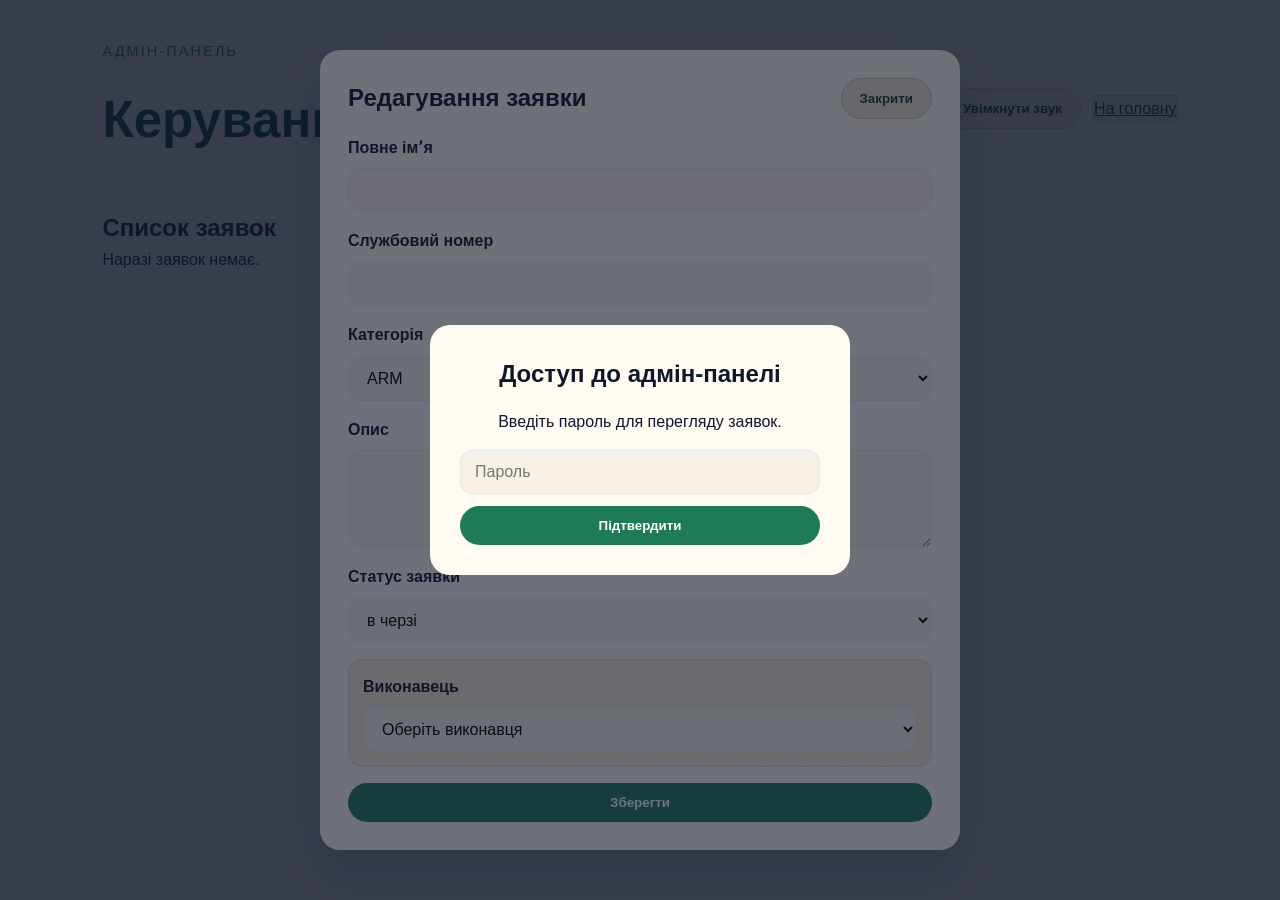
==== admin-secret/index.html @ a61e483c "Localize statuses and executor list" ====
<!DOCTYPE html>
<html lang="uk">
  <head>
    <meta charset="UTF-8" />
    <meta name="viewport" content="width=device-width, initial-scale=1" />
    <title>Адмін-панель | Технічна підтримка ГВМКЦ</title>
    <link rel="stylesheet" href="../styles.css" />
    <link rel="stylesheet" href="admin.css" />
  </head>
  <body>
    <div class="admin-shell">
      <header class="admin-header">
        <div>
          <p class="eyebrow">Адмін-панель</p>
          <h1>Керування чергою заявок</h1>
        </div>
        <div class="admin-actions">
          <button id="sound-toggle" class="secondary">Увімкнути звук</button>
          <a class="secondary" href="/">На головну</a>
        </div>
      </header>

      <section class="admin-grid">
        <div class="admin-list full-width">
          <h2>Список заявок</h2>
          <div id="ticket-list" class="ticket-list"></div>
        </div>
      </section>
    </div>

    <div id="editor-drawer" class="editor-drawer" hidden>
      <div class="editor-card">
        <div class="editor-header">
          <h2>Редагування заявки</h2>
          <button id="close-editor" class="secondary" type="button">Закрити</button>
        </div>
        <form id="edit-form" class="ticket-form">
          <input type="hidden" name="id" />
          <label>
            Повне імʼя
            <input name="fullName" type="text" required />
          </label>
          <label>
            Службовий номер
            <input name="serviceNumber" type="text" required />
          </label>
          <label>
            Категорія
            <select name="category" required>
              <option>ARM</option>
              <option>Printer</option>
              <option>WiFi</option>
              <option>Medical devices</option>
              <option>Phone</option>
            </select>
          </label>
          <label>
            Опис
            <textarea name="description" rows="4" required></textarea>
          </label>
          <label>
            Статус заявки
            <select name="status" required>
              <option value="в черзі">в черзі</option>
              <option value="в роботі">в роботі</option>
              <option value="виконано">виконано</option>
            </select>
          </label>
          <div class="done-fields" id="done-fields" hidden>
            <label>
              Виконавець
              <select name="executor">
                <option value="" disabled selected>Оберіть виконавця</option>
                <option>Кабанець Володимир</option>
                <option>Чопов Володимир</option>
                <option>Пащенко Андрій</option>
                <option>Ткаченко Павло</option>
                <option>Ольховий Василь</option>
              </select>
            </label>
          </div>
          <button type="submit" class="primary">Зберегти</button>
        </form>
      </div>
    </div>

    <div id="password-overlay" class="password-overlay">
      <div class="password-card">
        <h2>Доступ до адмін-панелі</h2>
        <p>Введіть пароль для перегляду заявок.</p>
        <form id="password-form">
          <input type="password" name="password" placeholder="Пароль" required />
          <button type="submit" class="primary">Підтвердити</button>
        </form>
        <p id="password-error" class="password-error" hidden>Невірний пароль.</p>
      </div>
    </div>

    <script src="admin.js"></script>
  </body>
</html>
---- styles.css ----
:root {
  color-scheme: light;
  --green-900: #0b3d2e;
  --green-700: #1f7a58;
  --green-500: #2bb673;
  --green-100: #f6f1e9;
  --white: #ffffff;
  --gray-900: #0f172a;
  --gray-600: #475569;
  --gray-200: #e2e8f0;
  --shadow: 0 20px 50px rgba(15, 23, 42, 0.12);
  --warm-cream: #f8f2e6;
  --warm-sand: #efe3d0;
  --warm-accent: #c97b4a;
}

* {
  box-sizing: border-box;
  margin: 0;
  padding: 0;
  font-family: "Manrope", sans-serif;
}

body {
  background: var(--green-100);
  color: var(--gray-900);
  line-height: 1.6;
}

.hero {
  background: linear-gradient(135deg, #fdf7ee 0%, #f3e7d4 55%, #ead6bd 100%);
  padding: 32px 8vw 80px;
  min-height: 90vh;
}

.minimal-hero {
  min-height: 70vh;
  display: grid;
  align-items: center;
}

.nav {
  display: flex;
  align-items: center;
  justify-content: flex-end;
  margin-bottom: 40px;
}

.brand {
  font-weight: 700;
  font-size: 1.5rem;
  color: var(--green-900);
}

.admin-link {
  text-decoration: none;
  color: var(--green-700);
  font-weight: 600;
  background: var(--warm-cream);
  padding: 10px 18px;
  border-radius: 999px;
  box-shadow: 0 12px 24px rgba(31, 122, 88, 0.15);
}

.hero-content {
  display: grid;
  grid-template-columns: repeat(auto-fit, minmax(280px, 1fr));
  gap: 32px;
  align-items: center;
}

.single-column {
  grid-template-columns: 1fr;
  text-align: center;
  gap: 24px;
}

.main-title {
  font-size: clamp(2rem, 4vw, 3rem);
  color: var(--gray-900);
  max-width: 900px;
  margin: 0 auto;
}

.hero-actions {
  display: flex;
  gap: 16px;
  justify-content: center;
  flex-wrap: wrap;
}

.eyebrow {
  font-size: 0.9rem;
  text-transform: uppercase;
  letter-spacing: 0.15em;
  color: var(--green-700);
  margin-bottom: 16px;
}

h1 {
  font-size: clamp(2rem, 4vw, 3.4rem);
  margin-bottom: 16px;
  color: var(--green-900);
}

.lead {
  font-size: 1.1rem;
  color: var(--gray-600);
  max-width: 520px;
}

.hero-card {
  background: var(--white);
  padding: 28px;
  border-radius: 24px;
  box-shadow: var(--shadow);
}

.panel {
  background: var(--white);
  padding: 28px;
  border-radius: 24px;
  box-shadow: var(--shadow);
  margin-bottom: 32px;
}

.hero-card h2 {
  margin-bottom: 18px;
  font-size: 1.4rem;
}

.ticket-form,
.token-form {
  display: grid;
  gap: 16px;
}

label {
  display: grid;
  gap: 8px;
  font-weight: 600;
  color: var(--gray-900);
}

input,
select,
textarea {
  border-radius: 12px;
  border: 1px solid var(--gray-200);
  padding: 12px 14px;
  font-size: 1rem;
  background: var(--warm-cream);
}

textarea {
  resize: vertical;
}

button {
  border: none;
  cursor: pointer;
  font-weight: 600;
  padding: 12px 18px;
  border-radius: 999px;
  transition: transform 0.2s ease, box-shadow 0.2s ease;
}

button:hover {
  transform: translateY(-1px);
  box-shadow: 0 10px 20px rgba(31, 122, 88, 0.2);
}

.primary {
  background: var(--green-700);
  color: var(--white);
}

.secondary {
  background: var(--warm-sand);
  color: var(--green-900);
  border: 1px solid #d3c2a8;
}

.confirmation {
  margin-top: 20px;
  padding: 16px;
  border-radius: 16px;
  background: var(--warm-cream);
  border: 1px solid #e5d5bf;
  color: var(--green-900);
}

.main {
  padding: 60px 8vw 80px;
}

.ticket-details {
  margin-top: 30px;
  background: var(--white);
  border-radius: 20px;
  padding: 24px;
  box-shadow: var(--shadow);
}

.ticket-details header {
  display: flex;
  flex-wrap: wrap;
  justify-content: space-between;
  align-items: center;
  margin-bottom: 16px;
}

.status-pill {
  background: var(--green-100);
  color: var(--green-900);
  padding: 6px 14px;
  border-radius: 999px;
  font-weight: 600;
  text-transform: capitalize;
}

.details-grid {
  display: grid;
  grid-template-columns: repeat(auto-fit, minmax(220px, 1fr));
  gap: 16px;
  margin-bottom: 16px;
}

.details-grid div {
  background: var(--warm-cream);
  padding: 12px;
  border-radius: 12px;
}

.ticket-actions {
  display: flex;
  gap: 12px;
  flex-wrap: wrap;
}

.footer {
  text-align: center;
  padding: 30px 0 40px;
  color: var(--gray-600);
}

@media (max-width: 640px) {
  .hero {
    padding: 24px 6vw 60px;
  }

  .nav {
    flex-direction: column;
    gap: 12px;
  }

  .hero-actions {
    flex-direction: column;
  }
}
---- admin-secret/admin.css ----
body {
  background: #f6f1e9;
}

.admin-shell {
  padding: 40px 8vw 80px;
}

.admin-header {
  display: flex;
  flex-wrap: wrap;
  justify-content: space-between;
  align-items: center;
  gap: 20px;
  margin-bottom: 32px;
}

.admin-actions {
  display: flex;
  gap: 12px;
  align-items: center;
}

.admin-grid {
  display: grid;
  grid-template-columns: repeat(auto-fit, minmax(280px, 1fr));
  gap: 28px;
}

.full-width {
  grid-column: 1 / -1;
}

.ticket-list {
  display: grid;
  gap: 16px;
}

.ticket-card {
  background: #fffaf2;
  border-radius: 18px;
  padding: 18px;
  box-shadow: 0 20px 40px rgba(15, 23, 42, 0.08);
  border: 1px solid #e2e8f0;
  display: grid;
  gap: 10px;
  text-align: left;
}

.ticket-card h3 {
  font-size: 1.1rem;
}

.ticket-meta {
  display: flex;
  gap: 8px;
  flex-wrap: wrap;
  font-size: 0.9rem;
  color: #475569;
}

.ticket-actions {
  display: flex;
  gap: 10px;
  flex-wrap: wrap;
}

.editor-drawer {
  position: fixed;
  inset: 0;
  background: rgba(15, 23, 42, 0.55);
  display: flex;
  align-items: center;
  justify-content: center;
  padding: 24px;
}

.editor-card {
  background: #fffaf2;
  padding: 28px;
  border-radius: 20px;
  max-width: 640px;
  width: 100%;
  display: grid;
  gap: 16px;
  box-shadow: 0 24px 50px rgba(15, 23, 42, 0.2);
}

.editor-header {
  display: flex;
  align-items: center;
  justify-content: space-between;
  gap: 12px;
}

.password-overlay {
  position: fixed;
  inset: 0;
  background: rgba(15, 23, 42, 0.6);
  display: flex;
  align-items: center;
  justify-content: center;
  padding: 24px;
}

.password-card {
  background: #fffaf2;
  padding: 30px;
  border-radius: 20px;
  max-width: 420px;
  width: 100%;
  display: grid;
  gap: 16px;
  text-align: center;
}

.password-card form {
  display: grid;
  gap: 12px;
}

.password-error {
  color: #b91c1c;
  font-weight: 600;
}

.done-fields {
  background: #f3e8d8;
  padding: 14px;
  border-radius: 14px;
  border: 1px dashed #cbd5f5;
  display: grid;
  gap: 12px;
}
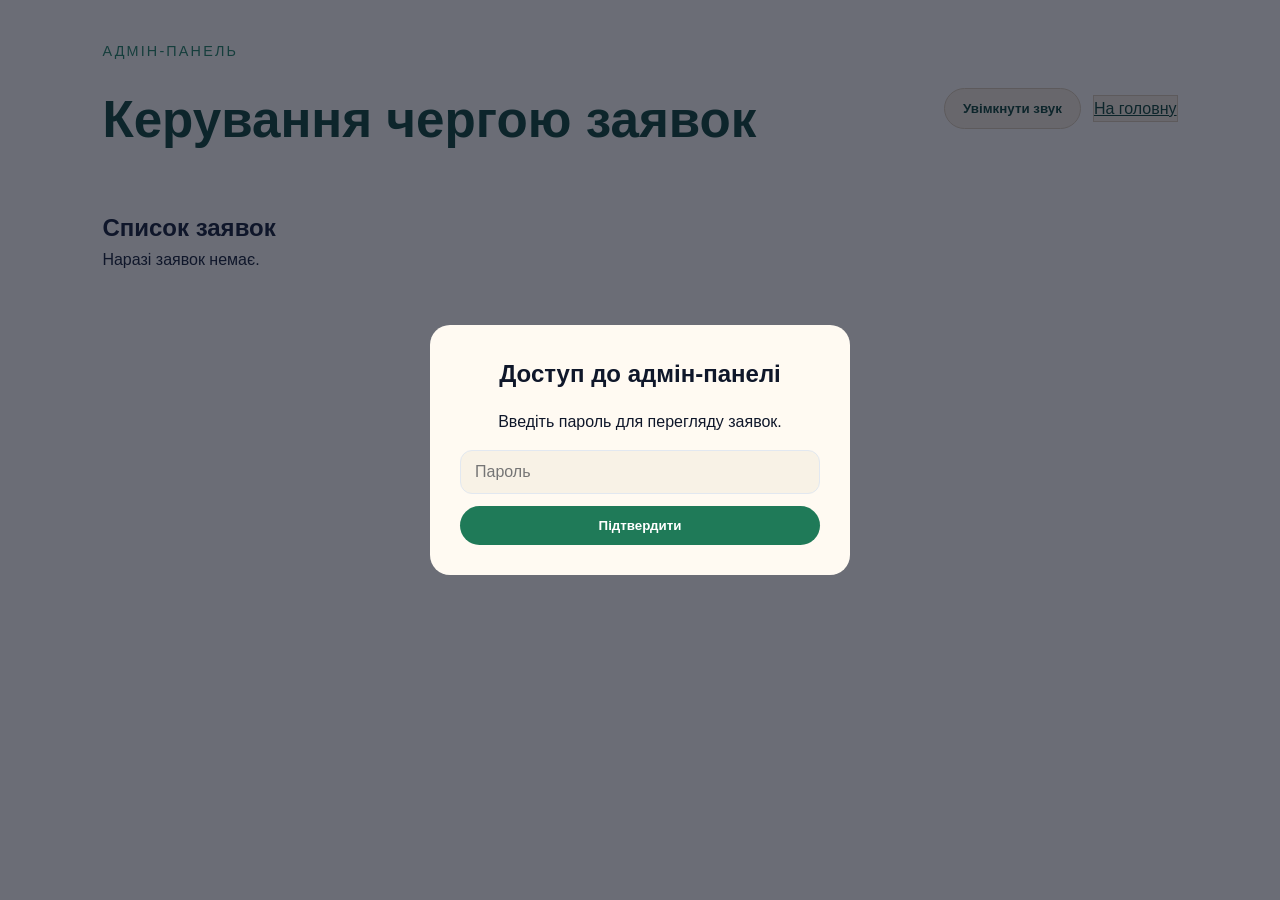
==== commit 46604cab: "Add requester metadata and overdue prioritization" ====
--- a/admin-secret/index.html
+++ b/admin-secret/index.html
@@ -58,6 +58,20 @@
             Опис
             <textarea name="description" rows="4" required></textarea>
           </label>
+          <div class="meta-info">
+            <label>
+              IP заявника
+              <input name="requesterIp" type="text" readonly />
+            </label>
+            <label>
+              Імʼя компʼютера / домен
+              <input name="requesterHost" type="text" readonly />
+            </label>
+            <label>
+              Пристрій
+              <input name="requesterDevice" type="text" readonly />
+            </label>
+          </div>
           <label>
             Статус заявки
             <select name="status" required>
--- a/admin-secret/admin.css
+++ b/admin-secret/admin.css
@@ -132,3 +132,30 @@
   display: grid;
   gap: 12px;
 }
+
+.editor-drawer[hidden] {
+  display: none !important;
+}
+
+.ticket-card.overdue {
+  border: 1px solid #dc2626;
+  box-shadow: 0 20px 40px rgba(220, 38, 38, 0.15);
+}
+
+.overdue-badge {
+  display: inline-block;
+  background: #fee2e2;
+  color: #b91c1c;
+  border-radius: 999px;
+  padding: 4px 10px;
+  font-size: 0.8rem;
+  font-weight: 700;
+}
+
+.meta-info {
+  display: grid;
+  gap: 12px;
+  background: #f1e6d5;
+  border-radius: 12px;
+  padding: 12px;
+}
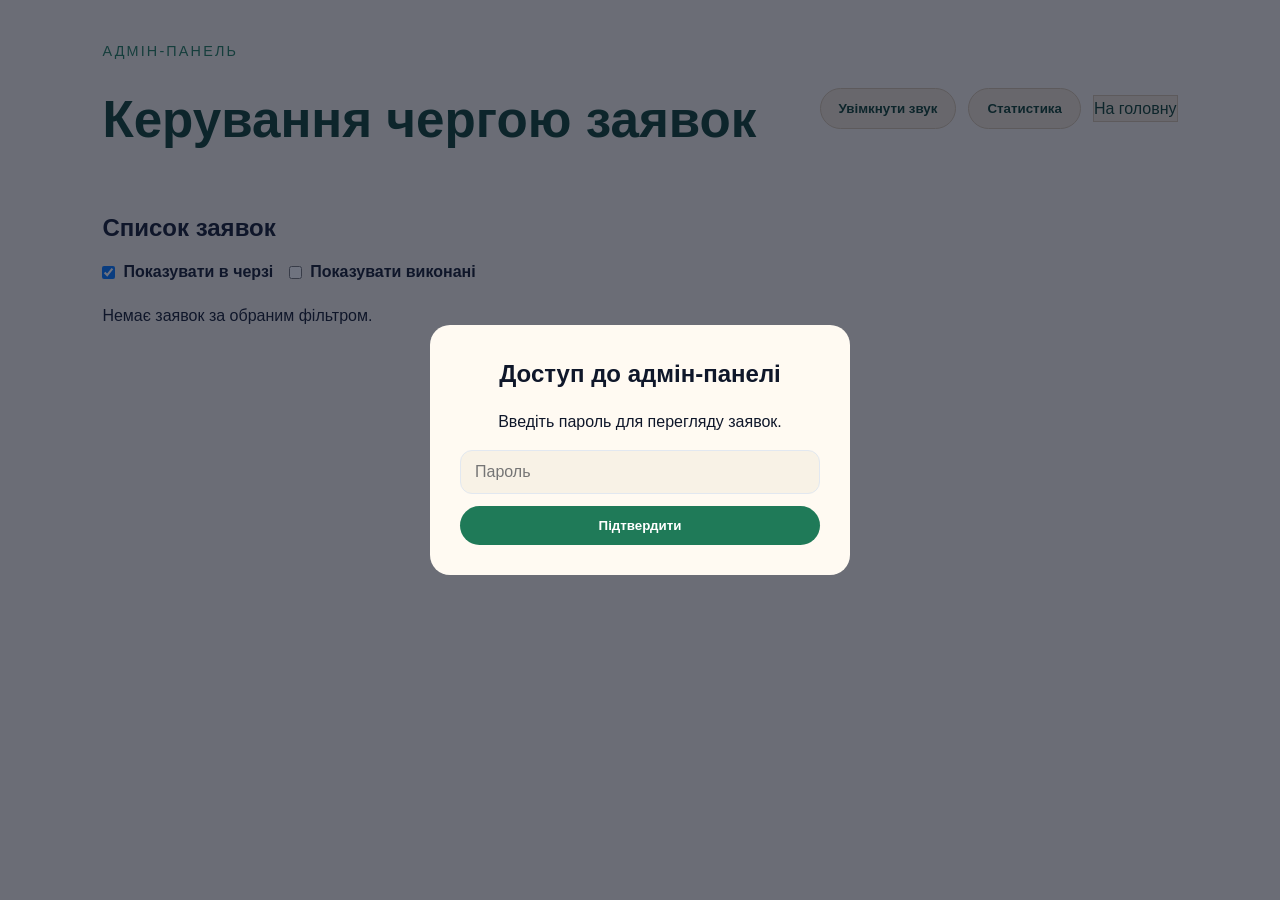
==== commit 2978d551: "Revise queue visibility and admin controls" ====
--- a/admin-secret/index.html
+++ b/admin-secret/index.html
@@ -16,13 +16,18 @@
         </div>
         <div class="admin-actions">
           <button id="sound-toggle" class="secondary">Увімкнути звук</button>
-          <a class="secondary" href="/">На головну</a>
+          <button id="stats-toggle" class="secondary" type="button">Статистика</button>
+          <a class="secondary button-link" href="../">На головну</a>
         </div>
       </header>
 
       <section class="admin-grid">
         <div class="admin-list full-width">
           <h2>Список заявок</h2>
+          <div class="filters">
+            <label><input id="show-queued" type="checkbox" checked /> Показувати в черзі</label>
+            <label><input id="show-completed" type="checkbox" /> Показувати виконані</label>
+          </div>
           <div id="ticket-list" class="ticket-list"></div>
         </div>
       </section>
@@ -47,11 +52,11 @@
           <label>
             Категорія
             <select name="category" required>
-              <option>ARM</option>
-              <option>Printer</option>
-              <option>WiFi</option>
-              <option>Medical devices</option>
-              <option>Phone</option>
+              <option>Компʼютери та ноутбуки</option>
+              <option>Принтери та МФУ</option>
+              <option>Мережа та Wi‑Fi</option>
+              <option>Медичне обладнання</option>
+              <option>Телефонія</option>
             </select>
           </label>
           <label>
@@ -76,7 +81,6 @@
             Статус заявки
             <select name="status" required>
               <option value="в черзі">в черзі</option>
-              <option value="в роботі">в роботі</option>
               <option value="виконано">виконано</option>
             </select>
           </label>
@@ -98,6 +102,25 @@
       </div>
     </div>
 
+    <div id="stats-modal" class="editor-drawer" hidden>
+      <div class="editor-card">
+        <div class="editor-header">
+          <h2>Статистика</h2>
+          <button id="close-stats" class="secondary" type="button">Закрити</button>
+        </div>
+        <label>
+          Період
+          <select id="stats-period">
+            <option value="day">За день</option>
+            <option value="week" selected>За тиждень</option>
+            <option value="month">За місяць</option>
+            <option value="year">За рік</option>
+          </select>
+        </label>
+        <div id="stats-content" class="stats-content"></div>
+      </div>
+    </div>
+
     <div id="password-overlay" class="password-overlay">
       <div class="password-card">
         <h2>Доступ до адмін-панелі</h2>
--- a/styles.css
+++ b/styles.css
@@ -194,6 +194,22 @@
   padding: 60px 8vw 80px;
 }
 
+
+.public-queue {
+  display: grid;
+  gap: 14px;
+  margin-top: 16px;
+}
+
+.queue-card {
+  background: var(--warm-cream);
+  border: 1px solid #e5d5bf;
+  border-radius: 14px;
+  padding: 14px;
+  display: grid;
+  gap: 6px;
+}
+
 .ticket-details {
   margin-top: 30px;
   background: var(--white);
--- a/admin-secret/admin.css
+++ b/admin-secret/admin.css
@@ -19,6 +19,14 @@
   display: flex;
   gap: 12px;
   align-items: center;
+  flex-wrap: wrap;
+}
+
+.button-link {
+  text-decoration: none;
+  display: inline-flex;
+  align-items: center;
+  justify-content: center;
 }
 
 .admin-grid {
@@ -29,6 +37,20 @@
 
 .full-width {
   grid-column: 1 / -1;
+}
+
+.filters {
+  display: flex;
+  gap: 16px;
+  margin: 12px 0 18px;
+  flex-wrap: wrap;
+}
+
+.filters label {
+  display: flex;
+  align-items: center;
+  gap: 8px;
+  font-weight: 600;
 }
 
 .ticket-list {
@@ -39,16 +61,40 @@
 .ticket-card {
   background: #fffaf2;
   border-radius: 18px;
-  padding: 18px;
   box-shadow: 0 20px 40px rgba(15, 23, 42, 0.08);
   border: 1px solid #e2e8f0;
   display: grid;
+  grid-template-columns: 220px 1fr;
+  overflow: hidden;
+}
+
+.ticket-status-left {
+  display: flex;
+  align-items: center;
+  justify-content: center;
+  font-weight: 700;
+  padding: 16px;
+}
+
+.ticket-main {
+  padding: 16px;
+  display: grid;
   gap: 10px;
-  text-align: left;
-}
-
-.ticket-card h3 {
-  font-size: 1.1rem;
+}
+
+.status-done .ticket-status-left {
+  background: #dcfce7;
+  color: #166534;
+}
+
+.status-queue .ticket-status-left {
+  background: #fef9c3;
+  color: #854d0e;
+}
+
+.status-overdue .ticket-status-left {
+  background: #fee2e2;
+  color: #b91c1c;
 }
 
 .ticket-meta {
@@ -75,11 +121,15 @@
   padding: 24px;
 }
 
+.editor-drawer[hidden] {
+  display: none !important;
+}
+
 .editor-card {
   background: #fffaf2;
   padding: 28px;
   border-radius: 20px;
-  max-width: 640px;
+  max-width: 700px;
   width: 100%;
   display: grid;
   gap: 16px;
@@ -133,29 +183,21 @@
   gap: 12px;
 }
 
-.editor-drawer[hidden] {
-  display: none !important;
-}
-
-.ticket-card.overdue {
-  border: 1px solid #dc2626;
-  box-shadow: 0 20px 40px rgba(220, 38, 38, 0.15);
-}
-
-.overdue-badge {
-  display: inline-block;
-  background: #fee2e2;
-  color: #b91c1c;
-  border-radius: 999px;
-  padding: 4px 10px;
-  font-size: 0.8rem;
-  font-weight: 700;
-}
-
-.meta-info {
+.meta-info,
+.stats-content {
   display: grid;
   gap: 12px;
   background: #f1e6d5;
   border-radius: 12px;
   padding: 12px;
 }
+
+@media (max-width: 860px) {
+  .ticket-card {
+    grid-template-columns: 1fr;
+  }
+
+  .ticket-status-left {
+    justify-content: flex-start;
+  }
+}
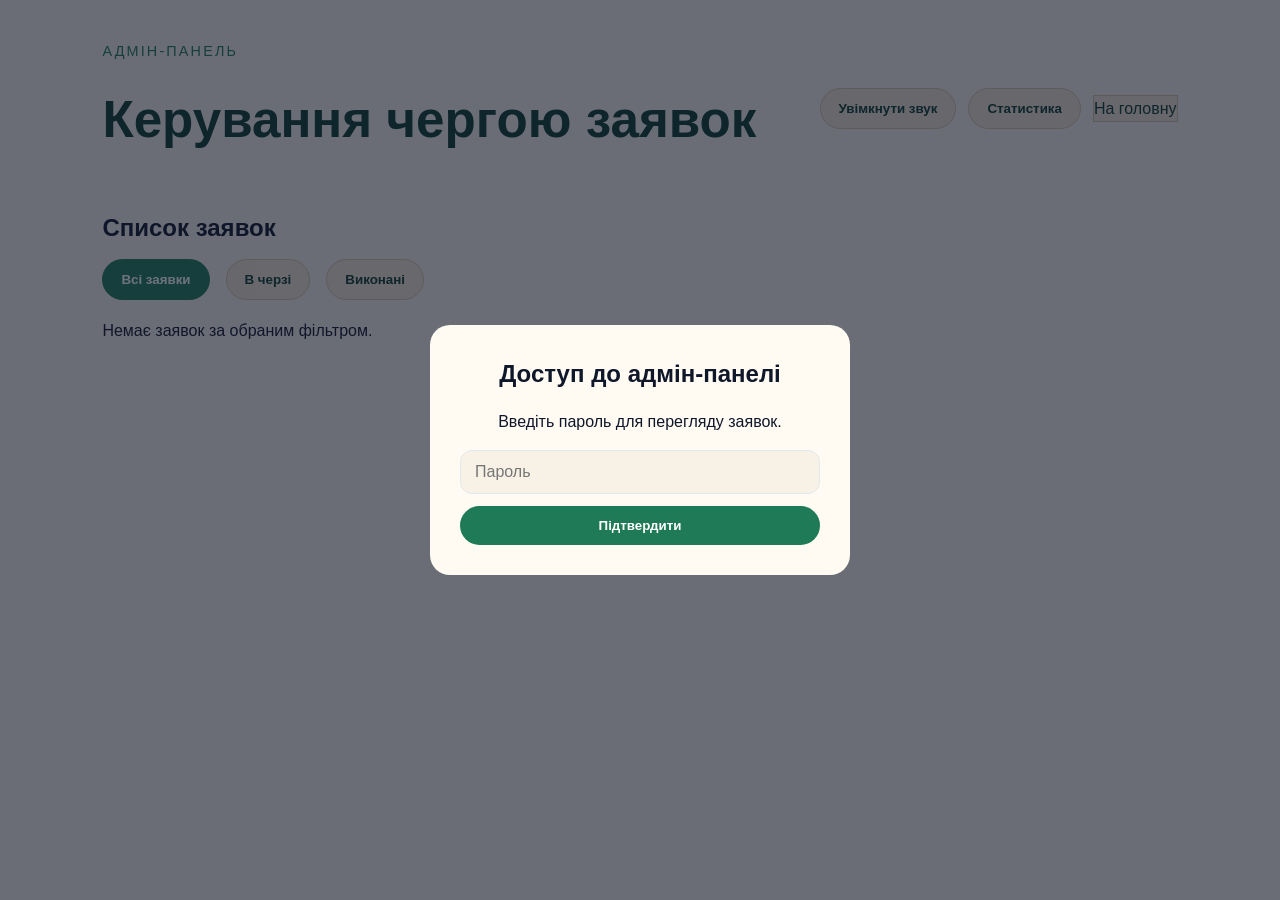
==== commit ecc93931: "Fix admin filter buttons and interactions" ====
--- a/admin-secret/index.html
+++ b/admin-secret/index.html
@@ -24,9 +24,10 @@
       <section class="admin-grid">
         <div class="admin-list full-width">
           <h2>Список заявок</h2>
-          <div class="filters">
-            <label><input id="show-queued" type="checkbox" checked /> Показувати в черзі</label>
-            <label><input id="show-completed" type="checkbox" /> Показувати виконані</label>
+          <div class="filters" role="group" aria-label="Фільтри заявок">
+            <button id="filter-all" class="secondary is-active" type="button">Всі заявки</button>
+            <button id="filter-queued" class="secondary" type="button">В черзі</button>
+            <button id="filter-completed" class="secondary" type="button">Виконані</button>
           </div>
           <div id="ticket-list" class="ticket-list"></div>
         </div>
--- a/admin-secret/admin.css
+++ b/admin-secret/admin.css
@@ -201,3 +201,10 @@
     justify-content: flex-start;
   }
 }
+
+
+.filters .secondary.is-active {
+  background: #1f7a58;
+  color: #ffffff;
+  border-color: #1f7a58;
+}
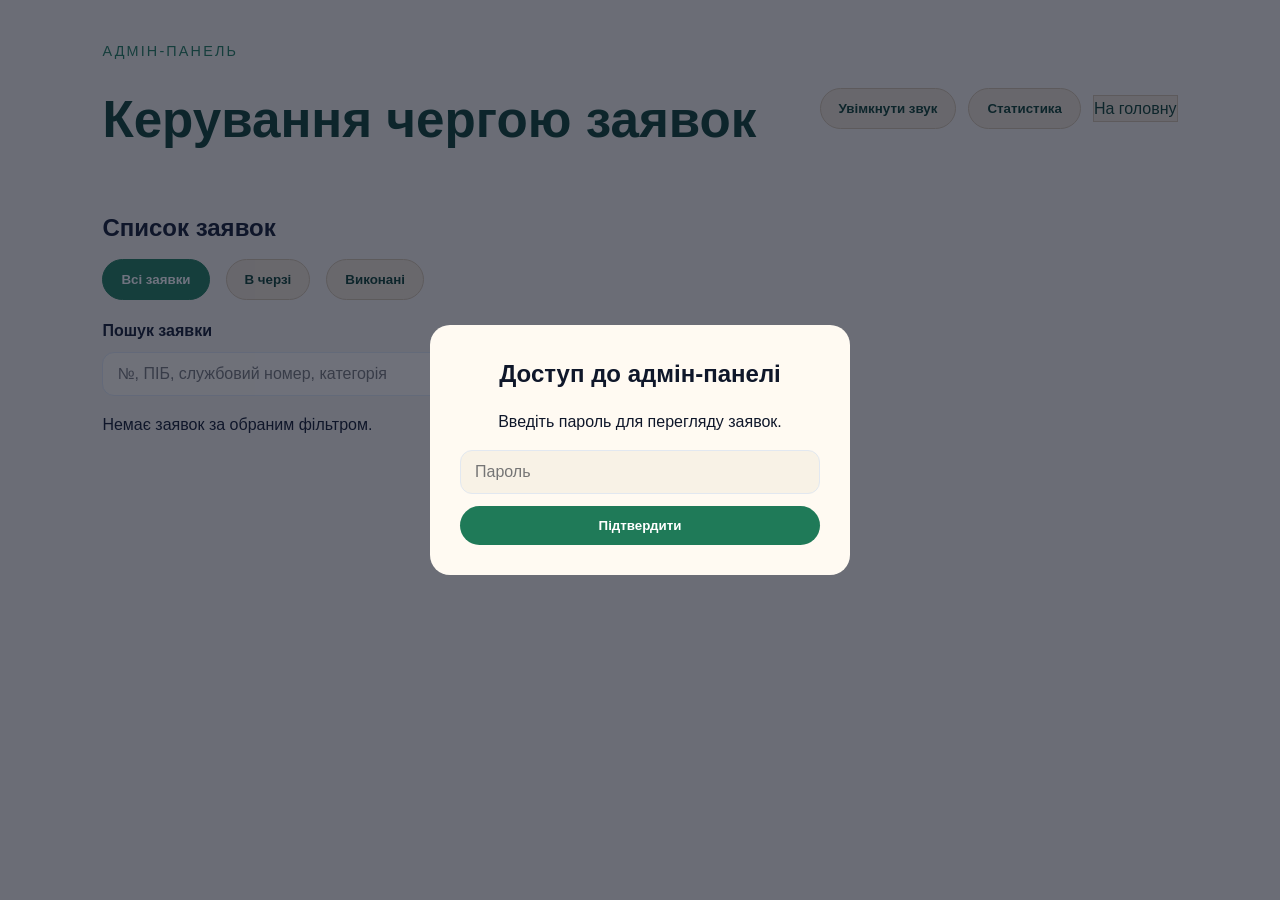
==== commit c844f668: "Add admin search and user status colors" ====
--- a/admin-secret/index.html
+++ b/admin-secret/index.html
@@ -29,6 +29,10 @@
             <button id="filter-queued" class="secondary" type="button">В черзі</button>
             <button id="filter-completed" class="secondary" type="button">Виконані</button>
           </div>
+          <label class="search-label">
+            Пошук заявки
+            <input id="ticket-search" type="search" placeholder="№, ПІБ, службовий номер, категорія" />
+          </label>
           <div id="ticket-list" class="ticket-list"></div>
         </div>
       </section>
@@ -56,7 +60,6 @@
               <option>Компʼютери та ноутбуки</option>
               <option>Принтери та МФУ</option>
               <option>Мережа та Wi‑Fi</option>
-              <option>Медичне обладнання</option>
               <option>Телефонія</option>
             </select>
           </label>
--- a/styles.css
+++ b/styles.css
@@ -210,6 +210,23 @@
   gap: 6px;
 }
 
+
+.queue-card.user-status-done {
+  border-left: 6px solid #16a34a;
+}
+
+.queue-card.user-status-queue {
+  border-left: 6px solid #ca8a04;
+}
+
+.queue-card.user-status-overdue {
+  border-left: 6px solid #dc2626;
+}
+
+.queue-status {
+  font-weight: 700;
+}
+
 .ticket-details {
   margin-top: 30px;
   background: var(--white);
--- a/admin-secret/admin.css
+++ b/admin-secret/admin.css
@@ -208,3 +208,15 @@
   color: #ffffff;
   border-color: #1f7a58;
 }
+
+
+.search-label {
+  display: grid;
+  gap: 8px;
+  margin-bottom: 16px;
+  max-width: 420px;
+}
+
+.search-label input {
+  background: #fffaf2;
+}
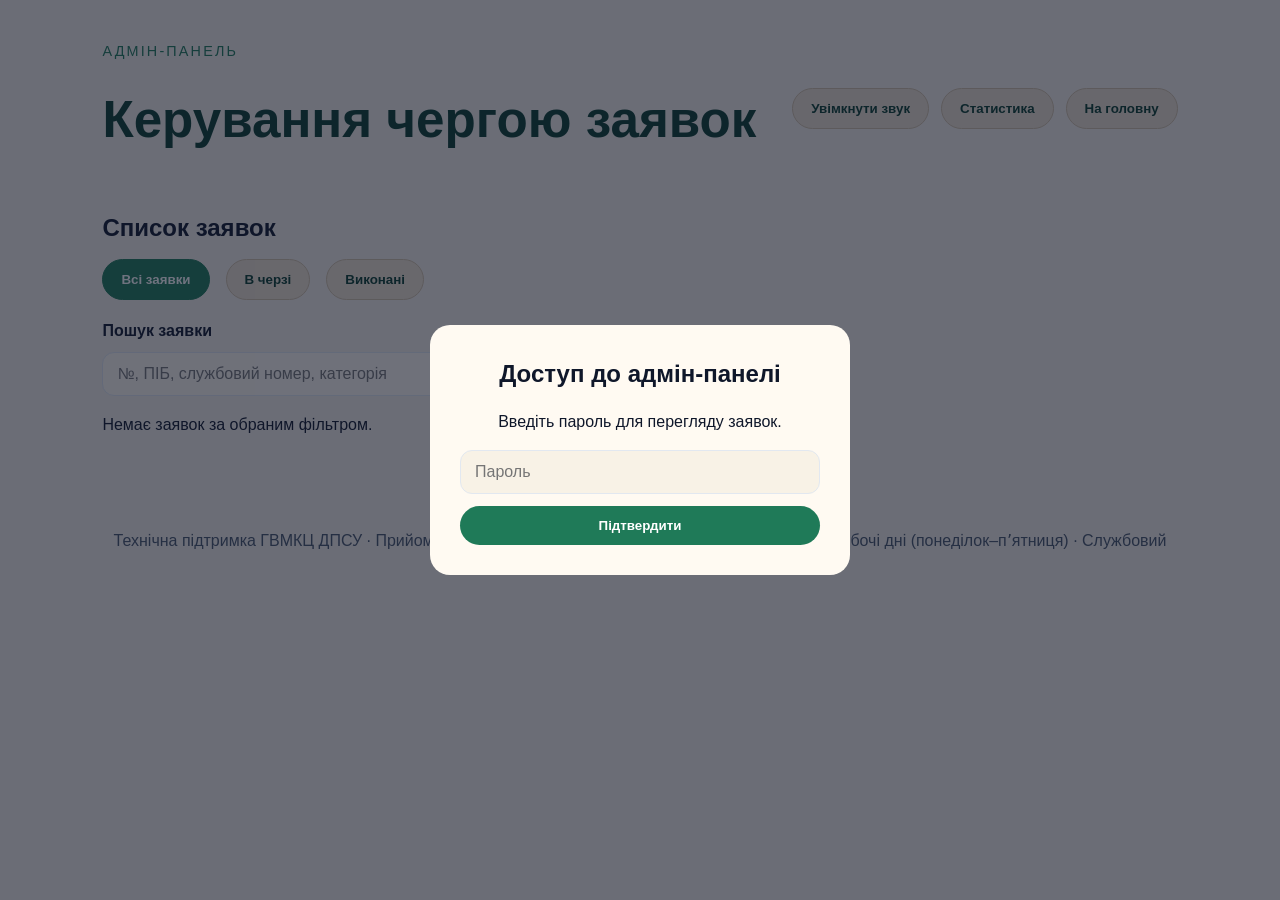
==== commit 2c5a8630: "Polish admin header and statistics UI" ====
--- a/admin-secret/index.html
+++ b/admin-secret/index.html
@@ -17,7 +17,7 @@
         <div class="admin-actions">
           <button id="sound-toggle" class="secondary">Увімкнути звук</button>
           <button id="stats-toggle" class="secondary" type="button">Статистика</button>
-          <a class="secondary button-link" href="../">На головну</a>
+          <button id="go-home" class="secondary" type="button">На головну</button>
         </div>
       </header>
 
@@ -37,6 +37,13 @@
         </div>
       </section>
     </div>
+
+    <footer class="footer admin-footer">
+      <p>
+        Технічна підтримка ГВМКЦ ДПСУ · Прийом та виконання заявок здійснюється з 08:00 до
+        17:00 у робочі дні (понеділок–пʼятниця) · Службовий номер технічної підтримки: 77-22
+      </p>
+    </footer>
 
     <div id="editor-drawer" class="editor-drawer" hidden>
       <div class="editor-card">
--- a/styles.css
+++ b/styles.css
@@ -220,7 +220,7 @@
 }
 
 .queue-card.user-status-overdue {
-  border-left: 6px solid #dc2626;
+  border-left: 6px solid #ca8a04;
 }
 
 .queue-status {
--- a/admin-secret/admin.css
+++ b/admin-secret/admin.css
@@ -220,3 +220,54 @@
 .search-label input {
   background: #fffaf2;
 }
+
+
+.admin-footer {
+  padding: 10px 8vw 40px;
+}
+
+.stats-summary {
+  display: grid;
+  grid-template-columns: repeat(auto-fit, minmax(120px, 1fr));
+  gap: 10px;
+}
+
+.stats-summary div {
+  background: #fffaf2;
+  border: 1px solid #e5d5bf;
+  border-radius: 10px;
+  padding: 10px;
+  display: grid;
+  gap: 4px;
+}
+
+.stats-bars {
+  display: grid;
+  gap: 10px;
+}
+
+.stat-row {
+  display: grid;
+  gap: 6px;
+}
+
+.stat-head {
+  display: flex;
+  justify-content: space-between;
+  gap: 10px;
+  font-size: 0.95rem;
+}
+
+.stat-bar-track {
+  width: 100%;
+  height: 10px;
+  border-radius: 999px;
+  background: #eadbc6;
+  overflow: hidden;
+}
+
+.stat-bar-fill {
+  height: 100%;
+  border-radius: 999px;
+  background: linear-gradient(90deg, #1f7a58, #2bb673);
+}
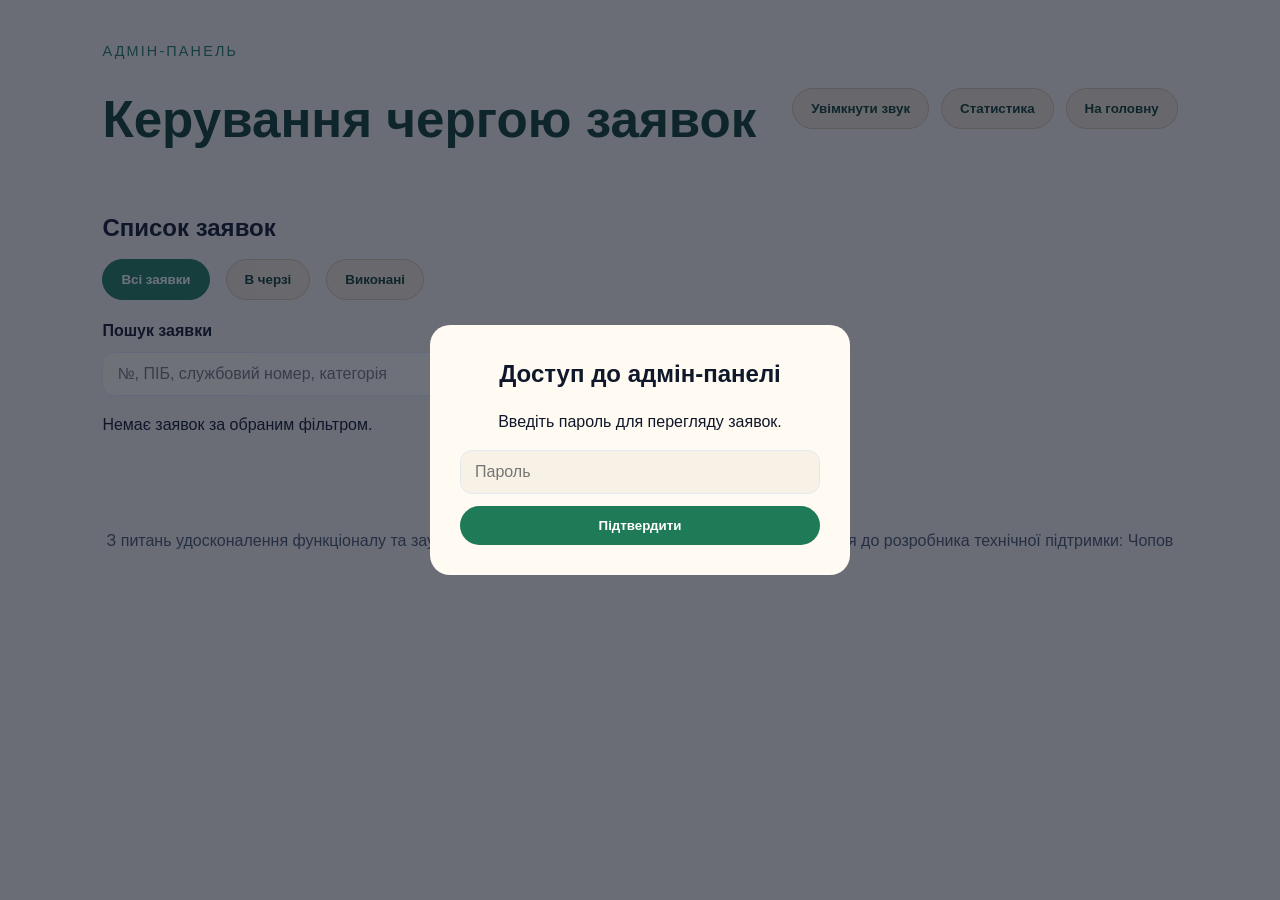
==== commit 3af71b75: "Refine footer contacts and statistics presentation" ====
--- a/admin-secret/index.html
+++ b/admin-secret/index.html
@@ -40,8 +40,8 @@
 
     <footer class="footer admin-footer">
       <p>
-        Технічна підтримка ГВМКЦ ДПСУ · Прийом та виконання заявок здійснюється з 08:00 до
-        17:00 у робочі дні (понеділок–пʼятниця) · Службовий номер технічної підтримки: 77-22
+        З питань удосконалення функціоналу та зауважень до роботи системи просимо офіційно
+        звертатися до розробника технічної підтримки: Чопов Володимир, службовий номер 77-22
       </p>
     </footer>
 
--- a/admin-secret/admin.css
+++ b/admin-secret/admin.css
@@ -271,3 +271,23 @@
   border-radius: 999px;
   background: linear-gradient(90deg, #1f7a58, #2bb673);
 }
+
+
+.stats-headline {
+  background: linear-gradient(135deg, #e8f6ef, #d8efe3);
+  border: 1px solid #b7ddc7;
+  border-radius: 10px;
+  padding: 10px 12px;
+  font-weight: 700;
+  color: #14532d;
+}
+
+.stats-content h3 {
+  margin-top: 4px;
+  margin-bottom: 2px;
+  color: #0f172a;
+}
+
+.stats-summary strong {
+  font-size: 1.25rem;
+}
